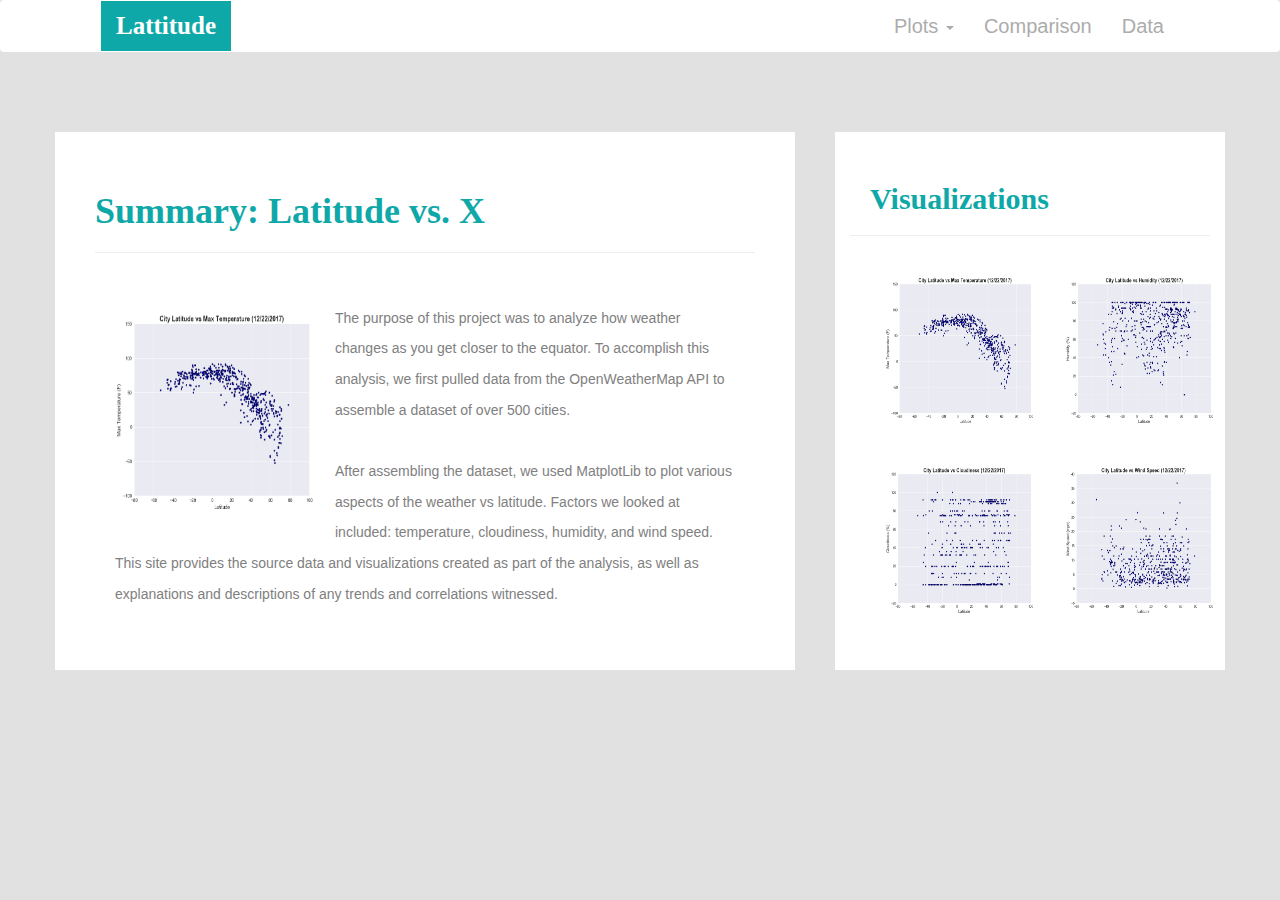
==== index.html @ 4b90e9c6 "Add files via upload" ====
<!DOCTYPE html>
<html lang="en">
<head>
  <meta charset="UTF-8">
  <meta name="viewport" content="width=device-width, initial-scale=1">
  <title>Bootstrap Visualization Dashboard</title>
  <link rel="stylesheet" href = "https://maxcdn.bootstrapcdn.com/bootstrap/3.3.7/css/bootstrap.min.css">
  <link rel="stylesheet" href = "styles.css">
  <style>
        body {background-color:rgb(226, 225, 225)}
  </style>
</head>

<body>
        <nav class="navbar navbar-expand-lg">
                <div class="container-fluid">
                  <!-- Brand and toggle get grouped for better mobile display -->
                  <div class="navbar-header">
                    <a class="navbar-brand" href="index.html">Lattitude</a>
                  </div>
                    <ul class="nav navbar-nav navbar-right">
                      <li class="dropdown">
                        <a href="#" class="dropdown-toggle" data-toggle="dropdown" role="button" aria-haspopup="true" aria-expanded="false">Plots <span class="caret"></span></a>
                        <ul class="dropdown-menu">
                          <li><a href="maxtemp.html">Max Temperature</a></li>
                          <li><a href="humidity.html">Humidity</a></li>
                          <li><a href="cloudiness.html">Cloudiness</a></li>
                          <li><a href="windspeed.html">Wind Speed</a></li>
                        </ul>
                      </li>
                      <li><a href="comparison.html">Comparison</a></li>
                      <li><a href="data.html">Data</a></li>
                    </ul>
                  </div>
                </div>
        </nav>
        <br>
        <br>
        <br>

        <!-- Container 1 -->
        <div class="container">
            <div class="row">
                <div class="col-lg-8 col-sm-12">
                    <h1>Summary: Latitude vs. X</h1>
                    <hr>
                    <br>
                    <img src="lat_vs_maxtemp.png" alt="latvstemp" height="200" width="200" align = "left">
                    <p>The purpose of this project was to analyze how weather changes as you get closer to the equator.  To accomplish this analysis,
                    we first pulled data from the OpenWeatherMap API to assemble a dataset of over 500 cities.
                    </p>
                    <p>After assembling the dataset, we used MatplotLib to plot various aspects of the weather vs latitude.  Factors we looked at included:
                    temperature, cloudiness, humidity, and wind speed.  This site provides the source data and visualizations created as part of the 
                    analysis, as well as explanations and descriptions of any trends and correlations witnessed.
                    </p>
                </div>
                <div class="col-md-4 col-sm-12">
                    <h2>Visualizations</h2>
                    <hr>
                        <div class= "col-md-6 col-sm-3">
                            <img id ="pic1" src="lat_vs_maxtemp.png" alt="latvstemp" height="150" width="150"> 
                        </div> 
                        <div class= "col-md-6 col-sm-3">
                            <img id ="pic2" src="lat_vs_humidity.png" alt="latvstemp" height="150" width="150">
                        </div> 
                        <div class= "col-md-6 col-sm-3">
                            <img id = "pic3" src="lat_vs_cloudiness.png" alt="latvstemp" height="150" width="150">
                        </div> 
                        <div class= "col-md-6 col-sm-3">
                            <img id = "pic4" src="lat_vs_windspeed.png" alt="latvstemp" height="150" width="150">
                        </div> 
                </div>
            </div>
        </div>
</body>
    <script src="https://cdnjs.cloudflare.com/ajax/libs/jquery/3.3.1/jquery.min.js"></script>
    <script src="https://cdnjs.cloudflare.com/ajax/libs/twitter-bootstrap/3.3.7/js/bootstrap.min.js"></script>
    </html>
---- styles.css ----
/* Add your styles here */
.navbar {
    background: hsl(0, 0%, 100%);
    font-size: 20px;
    padding-left: 100px;
    padding-right: 100px;
  }

.navbar-brand {
    font-size: 25px;
    font-family: Book Antiqua;
    font-weight: bold;
    color: rgb(255, 255, 255);
    background: rgb(15, 168, 168);
}
.navbar li a {
    display: block;
    color: rgb(172, 172, 172);
  }

.container {
    display: block;
    background-color: white;
}

.container h1 {
    color:  rgb(15, 168, 168);
    font-family: Book Antiqua;
    font-weight: bold;
}

.container h2 {
    color:  rgb(15, 168, 168);
    padding-top: 30px;
    padding-left: 20px;
    font-family: Book Antiqua;
    font-weight: bold;
}
.container img {
    display: inline;
    margin: 20px 20px;
}
.container p {
    display: block;
    padding: 10px;
    line-height: 2.2;
    padding-left: 20px;
    padding-right: 20px;
    color: rgb(128, 128, 128);
}

.col-lg-8 {
    border-right: solid rgb(226, 225, 225);
    border-right-width: 40px;
    padding: 40px;
}


.container h3 {
    color:  rgb(15, 168, 168);
    text-align: center;
    font-family: Book Antiqua;
    font-weight: bold;
}

#maintable {  
    width: 100%;
    border-collapse: collapse; 
    border-spacing: 40px;
    padding: 50px;
}
#maintable td, th { border: 1px solid #CCC; 
text-align:  center;}  


#maintable th {  
    background: #F3F3F3; /* Light grey background */
    font-weight: bold; /* Make sure they're bold */
}

#maintable td {  
    background: #FAFAFA; /* Lighter grey background */
    text-align: center; /* Center our text */
}

.boxx {
    border: solid rgb(15, 168, 168);

}

@media (max-width: 800px)
{
    .col-lg-8 {
        border-bottom: solid rgb(226, 225, 225);
        border-bottom-width: 40px;
        border-right: 20px;
    }
}
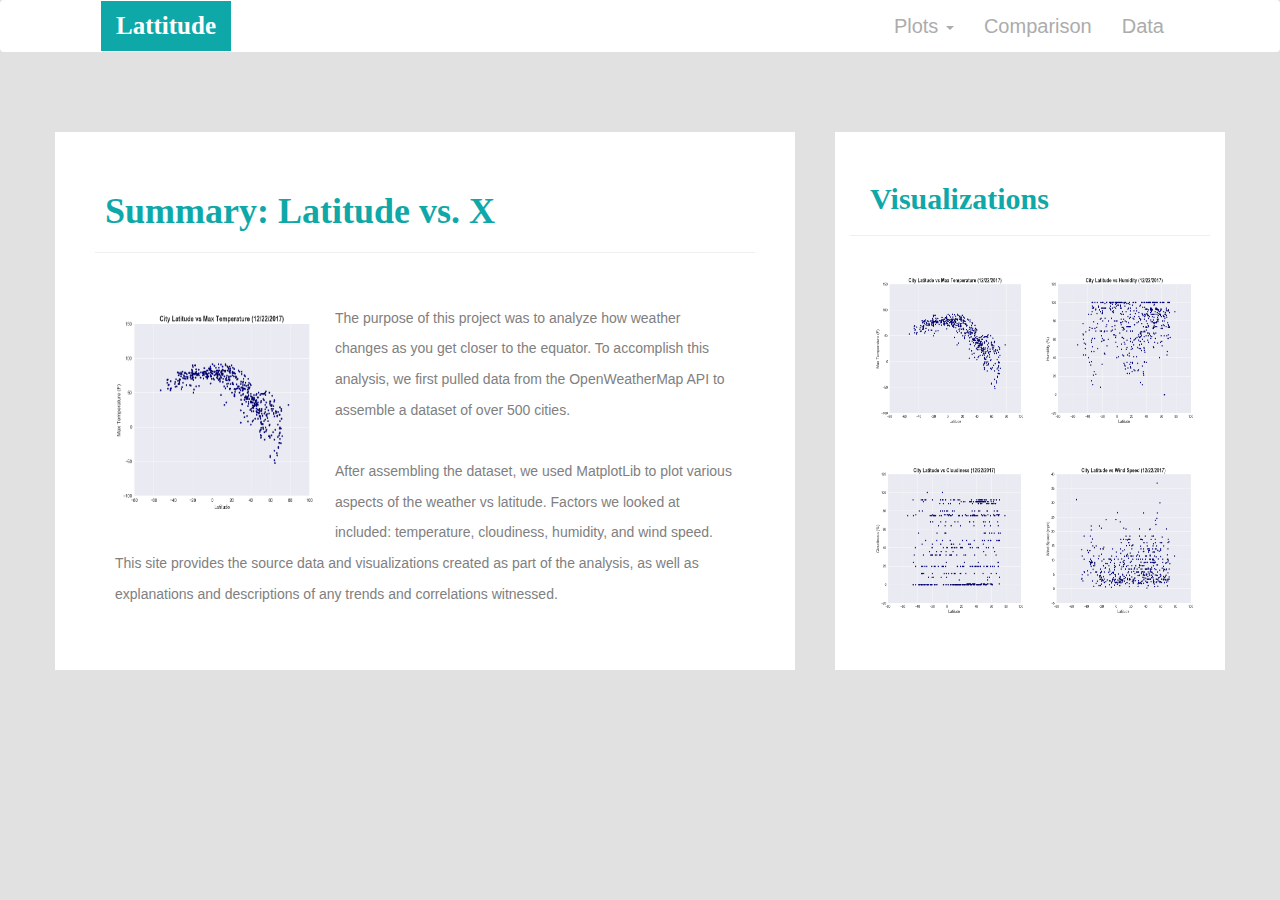
==== commit c7b349e0: "Add files via upload" ====
--- a/index.html
+++ b/index.html
@@ -14,7 +14,6 @@
 <body>
         <nav class="navbar navbar-expand-lg">
                 <div class="container-fluid">
-                  <!-- Brand and toggle get grouped for better mobile display -->
                   <div class="navbar-header">
                     <a class="navbar-brand" href="index.html">Lattitude</a>
                   </div>
@@ -45,7 +44,7 @@
                     <h1>Summary: Latitude vs. X</h1>
                     <hr>
                     <br>
-                    <img src="lat_vs_maxtemp.png" alt="latvstemp" height="200" width="200" align = "left">
+                    <img src="lat_vs_maxtemp.png" alt="maxtemp" height="200" width="200" align = "left">
                     <p>The purpose of this project was to analyze how weather changes as you get closer to the equator.  To accomplish this analysis,
                     we first pulled data from the OpenWeatherMap API to assemble a dataset of over 500 cities.
                     </p>
@@ -58,16 +57,16 @@
                     <h2>Visualizations</h2>
                     <hr>
                         <div class= "col-md-6 col-sm-3">
-                            <img id ="pic1" src="lat_vs_maxtemp.png" alt="latvstemp" height="150" width="150"> 
+                            <img id ="pic1" src="lat_vs_maxtemp.png" alt="maxtemp" height="150" width="150"> 
                         </div> 
                         <div class= "col-md-6 col-sm-3">
-                            <img id ="pic2" src="lat_vs_humidity.png" alt="latvstemp" height="150" width="150">
+                            <img id ="pic2" src="lat_vs_humidity.png" alt="humidity" height="150" width="150">
                         </div> 
                         <div class= "col-md-6 col-sm-3">
-                            <img id = "pic3" src="lat_vs_cloudiness.png" alt="latvstemp" height="150" width="150">
+                            <img id = "pic3" src="lat_vs_cloudiness.png" alt="cloudiness" height="150" width="150">
                         </div> 
                         <div class= "col-md-6 col-sm-3">
-                            <img id = "pic4" src="lat_vs_windspeed.png" alt="latvstemp" height="150" width="150">
+                            <img id = "pic4" src="lat_vs_windspeed.png" alt="windspeed" height="150" width="150">
                         </div> 
                 </div>
             </div>
--- a/styles.css
+++ b/styles.css
@@ -27,6 +27,7 @@
     color:  rgb(15, 168, 168);
     font-family: Book Antiqua;
     font-weight: bold;
+    margin-left: 10px;
 }
 
 .container h2 {
@@ -55,7 +56,9 @@
     padding: 40px;
 }
 
-
+.col-md-6 {
+    margin-left: -10px;
+}
 .container h3 {
     color:  rgb(15, 168, 168);
     text-align: center;
